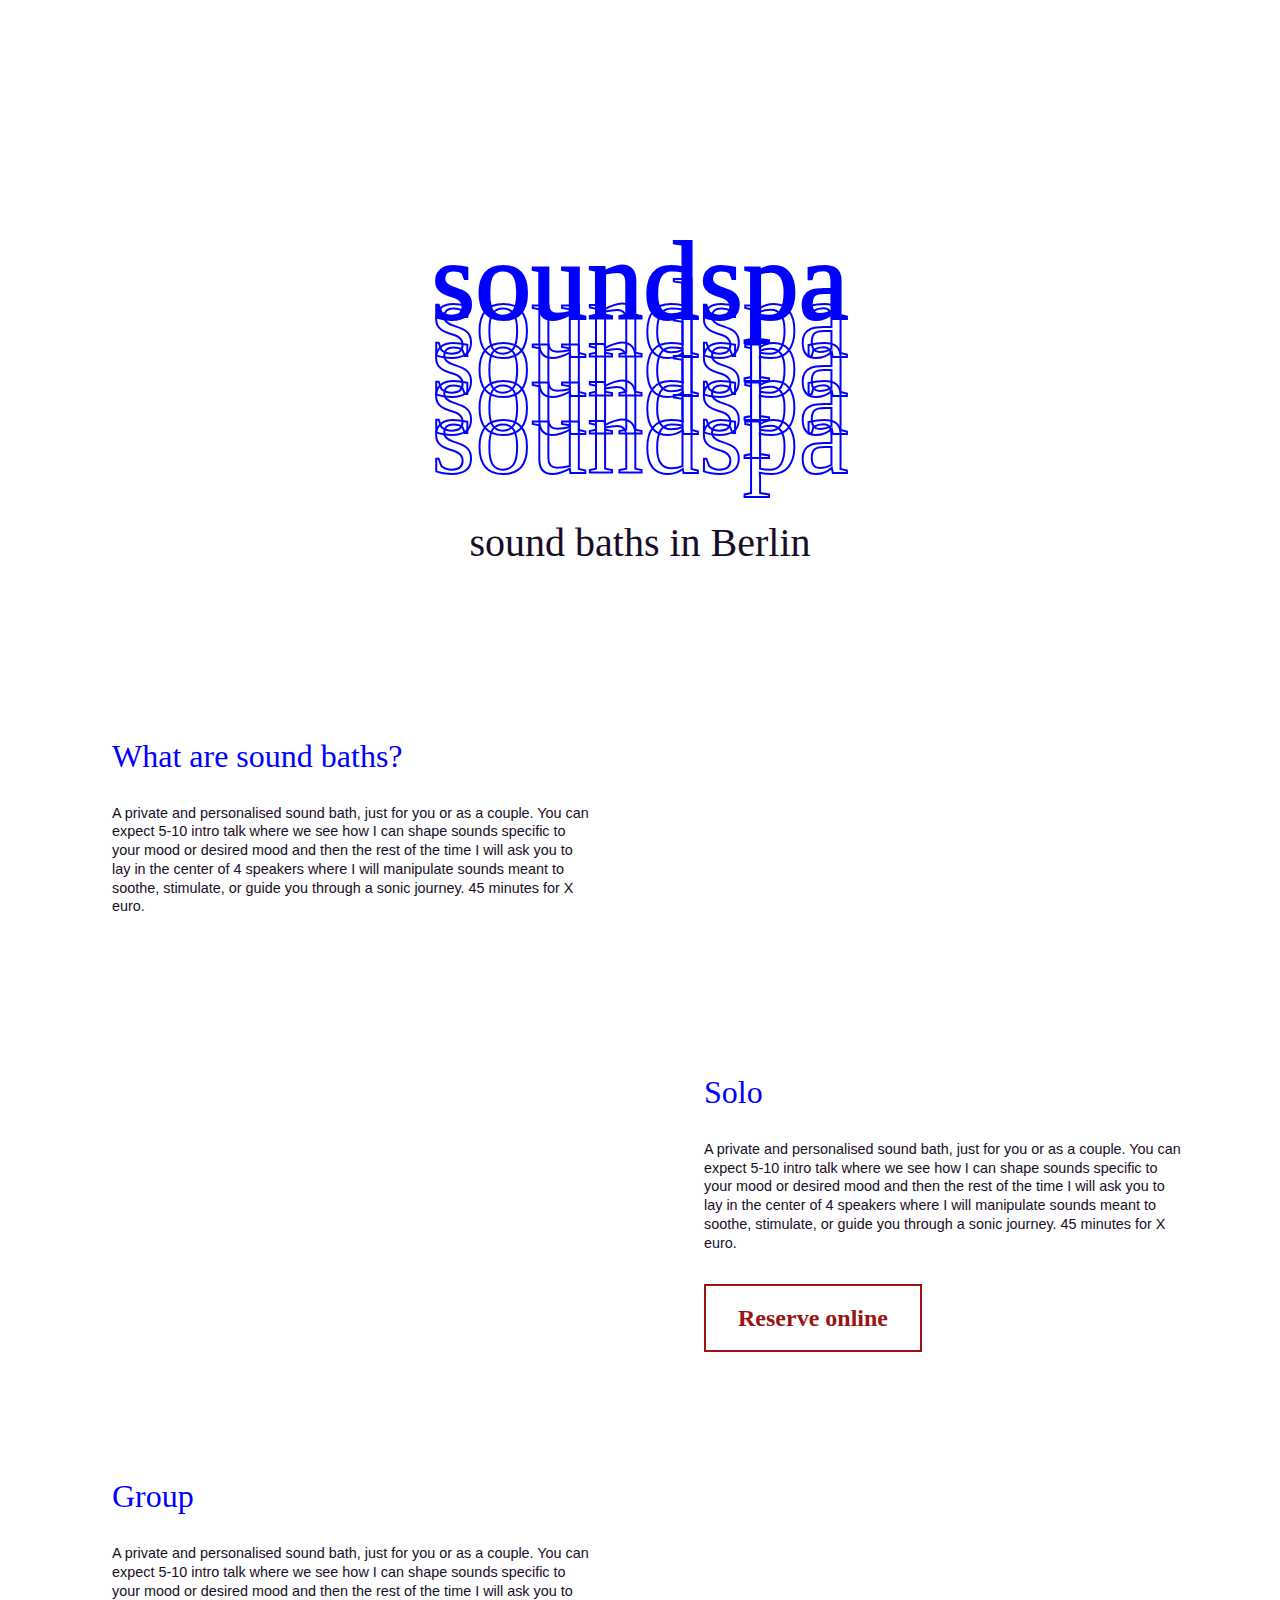
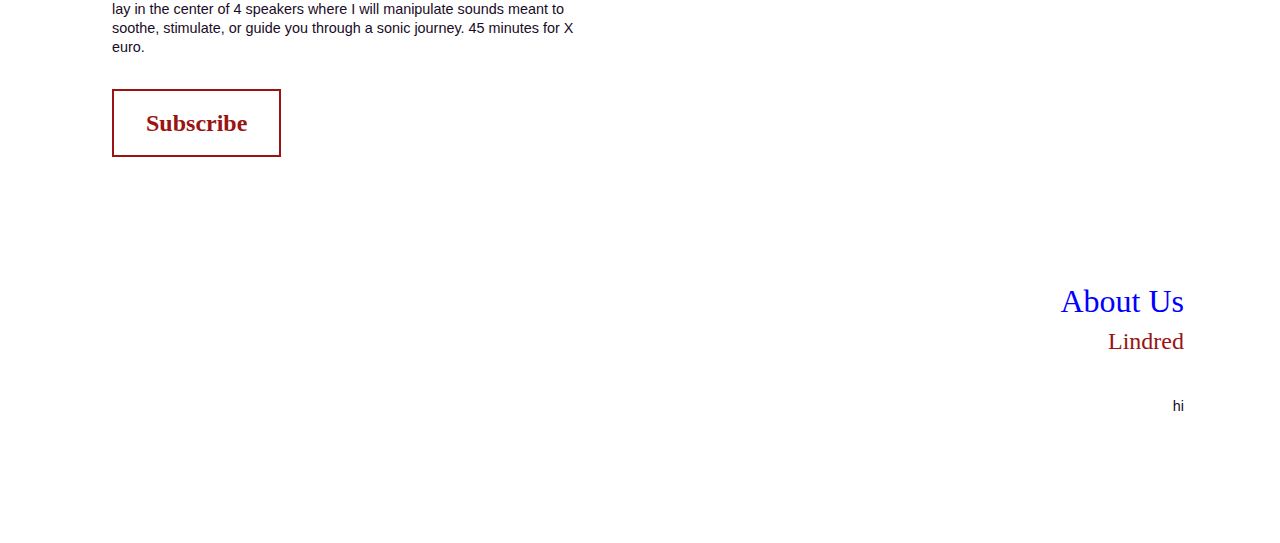
==== index.html @ a739b38c "init" ====
<!DOCTYPE html>
<html lang="en">
<head>
	<meta charset="utf-8">
	<title>SOUNDSPA Berlin</title>
	<link rel="stylesheet" href="style.css">
</head>

<body id="home">
	<header>
		<h1><span style="z-index:5;">soundspa</span>
			<span style="z-index:4:animation-delay:0.2s">soundspa</span>
			<span style="z-index:3;animation-delay:0.4s">soundspa</span>
			<span style="z-index:2;animation-delay:0.6s">soundspa</span>
			<span style="z-index:1;animation-delay:0.8s">soundspa</span></h1>
		<h2>sound baths in Berlin</h2>
	</header>
     	<section class="what">
		<h3>What are sound baths?</h3>
		
		<p>A private and personalised sound bath, just for you or as a couple. You can expect 5-10 intro talk where we see how I can shape sounds specific to your mood or desired mood and then the rest of the time I will ask you to lay in the center of 4 speakers where I will manipulate sounds meant to soothe, stimulate, or guide you through a sonic journey. 45 minutes for X euro.</p> 

	</section>

	<section class="solo">
		<h3>Solo</h3>

		<p>A private and personalised sound bath, just for you or as a couple. You can expect 5-10 intro talk where we see how I can shape sounds specific to your mood or desired mood and then the rest of the time I will ask you to lay in the center of 4 speakers where I will manipulate sounds meant to soothe, stimulate, or guide you through a sonic journey. 45 minutes for X euro.</p> 

		<button>Reserve online</button>
	</section>

	<div style="clear:right;"></div>

	<section class="group">
		<h3>Group</h3>

		<p>A private and personalised sound bath, just for you or as a couple. You can expect 5-10 intro talk where we see how I can shape sounds specific to your mood or desired mood and then the rest of the time I will ask you to lay in the center of 4 speakers where I will manipulate sounds meant to soothe, stimulate, or guide you through a sonic journey. 45 minutes for X euro.</p> 

		<button>Subscribe</button>
	</section>

	<section class="about">
		<h3>About Us</h3>

		<h4>Lindred</h4>
		<p>hi</p>
	</section>

</body>
</html>
---- style.css ----
/*------------------------------------*\
    RESET
\*------------------------------------*/
/* http://meyerweb.com/eric/tools/css/reset/ 
    v2.0b1 | 201101 
    NOTE:WORK IN PROGRESS
    USE WITH CAUTION AND TEST WITH ABANDON */

html,body,div,span,applet,object,iframe, h1,h2,h3,h4,h5,h6,p,blockquote,pre, a,abbr,acronym,address,big,cite,code, del,dfn,em,img,ins,kbd,q,s,samp, small,strike,strong,sub,sup,tt,var, b,u,i,center, dl,dt,dd,ol,ul,li, fieldset,form,label,legend, table,caption,tbody,tfoot,thead,tr,th,td, article,aside,canvas,details,figcaption,figure, footer,header,hgroup,menu,nav,section,summary, time,mark,audio,video{ margin:0; padding:0; border:0; outline:0; font-size:100%; font:inherit; vertical-align:baseline; } /* HTML5 display-role reset for older browsers */ article,aside,details,figcaption,figure, footer,header,hgroup,menu,nav,section{ display:block; } body{ line-height:1; } ol,ul{ list-style:none; } blockquote,q{ quotes:none; } blockquote:before,blockquote:after, q:before,q:after{ content:’’; content:none; }
/* remember to define visible focus styles! 
:focus{
    outline:?????;
} */

/* remember to highlight inserts somehow! */
ins{
    text-decoration:none;
}
del{
    text-decoration:line-through;
}

table{
    border-collapse:collapse;
    border-spacing:0;
}


/*------------------------------------*\
    $MAIN
\*------------------------------------*/
/* GO! */

@font-face {
  font-family: "Agrandir Variable", sans-serif;
  src: url("AgrandirVariable.ttf");
}

:root {
  --accent-colour: blue;
  --accent-light: #9a1412;
  --bg-colour: #FFF;
  --main-font: Agrandir Variable;
}

body {
    font-family: var(--main-font);
    font-size: 12px;
    color: #190C26;
}

header {
    position:relative;
    padding: 25vh 25vw;
    margin: auto;
}

h1 {
    font-size: 7rem;
    text-align: center;
    color: var(--accent-colour);
    -webkit-text-stroke: 2px var(--accent-colour);
    z-index: 2;
    font-stretch: ultra-expanded; 
    font-weight: 400;
}

h1 span {
    position: relative;
}

h1 span:not(:first-child) {
    color: transparent;
    display: block;
    margin-top: -4.6rem;
}

h2 {
   margin-top: 2rem;
   text-align: center;
   font-size: 2.5rem;
   font-variation-settings: "wght" 600, "wdth" 100;
}

header{
}

.header-video {
    padding: 2rem;
    width: calc(100vw - 4rem);
    filter: darken(1);
}

h3 {
    font-size: 2rem;
    font-variation-settings: "wght" 400, "wdth" 50;
    color: var(--accent-colour);
}

h4 {
    font-size: 1.5rem;
    line-height: 3rem;
    font-variation-settings: "wght" 100, "wdth" 200;
    color: var(--accent-light);
}

p {
    font-family: sans-serif;
    font-weight: 300;
    font-size: 0.9rem;
    max-width: 30rem;
    padding: 2rem 0;
    line-height: 1.3;
}

button {
    font-size: 1.5rem;
    line-height: 3rem;
    border: 2px solid var(--accent-light);
    padding: 0.5rem 2rem;
    background: var(--bg-colour);
    font-weight: 800;
    font-stretch: ultra-expanded; 
    color: var(--accent-light);
    font-family: var(--main-font);
    cursor: pointer;
}

button:hover{
    background-color: var(--accent-light);
    color: var(--bg-colour);
}

section {
    padding: 2rem;
    margin-bottom: 4rem;
}

section.what {
    margin-left: 5rem;
    max-width: 35rem;
    margin-top: -5rem;
    background: var(--bg-colour);
    position: relative;
    z-index: 2;
}

section.solo {
    float:right;
    margin-right: 4rem;
}

section.group {
    margin-left: 5rem;
}

section.about {
    float:right;
    text-align: right;
    margin-right: 4rem;
}
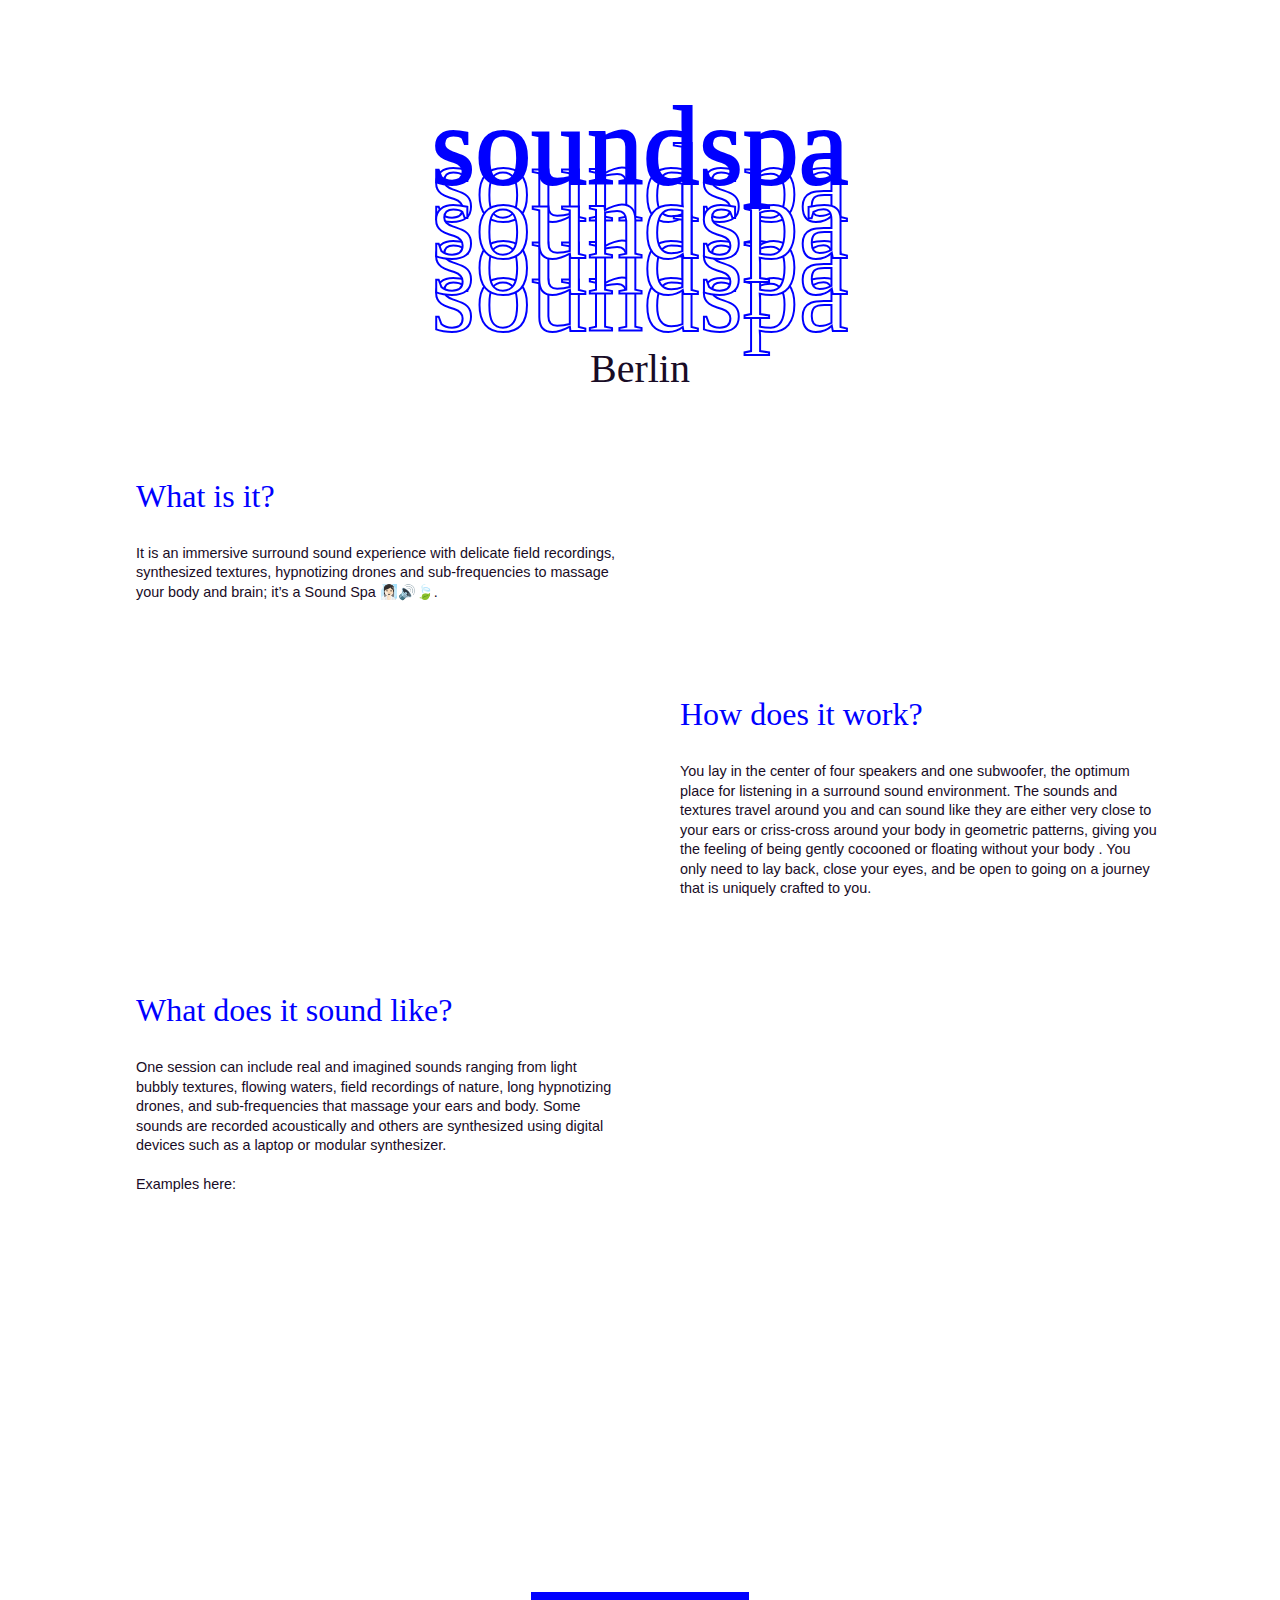
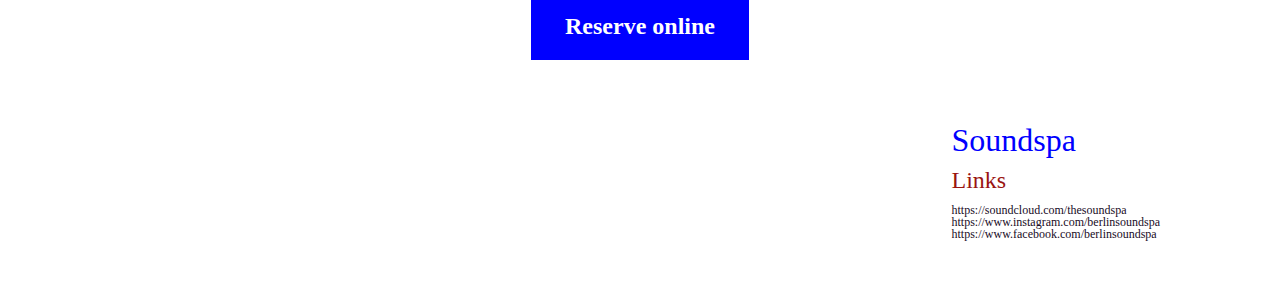
==== commit bfb287d8: "wip" ====
--- a/index.html
+++ b/index.html
@@ -1,51 +1,58 @@
 <!DOCTYPE html>
 <html lang="en">
 <head>
-	<meta charset="utf-8">
-	<title>SOUNDSPA Berlin</title>
-	<link rel="stylesheet" href="style.css">
+  <meta charset="utf-8">
+  <title>soundspa Berlin</title>
+  <link rel="stylesheet" href="style.css">
 </head>
 
 <body id="home">
-	<header>
-		<h1><span style="z-index:5;">soundspa</span>
-			<span style="z-index:4:animation-delay:0.2s">soundspa</span>
-			<span style="z-index:3;animation-delay:0.4s">soundspa</span>
-			<span style="z-index:2;animation-delay:0.6s">soundspa</span>
-			<span style="z-index:1;animation-delay:0.8s">soundspa</span></h1>
-		<h2>sound baths in Berlin</h2>
-	</header>
-     	<section class="what">
-		<h3>What are sound baths?</h3>
-		
-		<p>A private and personalised sound bath, just for you or as a couple. You can expect 5-10 intro talk where we see how I can shape sounds specific to your mood or desired mood and then the rest of the time I will ask you to lay in the center of 4 speakers where I will manipulate sounds meant to soothe, stimulate, or guide you through a sonic journey. 45 minutes for X euro.</p> 
+  <header>
+    <h1><span style="z-index:5;">soundspa</span>
+      <span style="z-index:2:animation-delay:0.2s">soundspa</span>
+      <span style="z-index:3;animation-delay:0.4s">soundspa</span>
+      <span style="z-index:2;animation-delay:0.6s">soundspa</span>
+      <span style="z-index:1;animation-delay:0.8s">soundspa</span></h1>
+    <h2>Berlin</h2>
+  </header>
+  <section class="left">
+    <h3>What is it?</h3>
+    
+    <p>It is an immersive surround sound experience with delicate field recordings, synthesized textures, hypnotizing drones and sub-frequencies to massage your body and brain; it’s a Sound Spa 🧖🏻‍♀️🔊🍃.</p> 
 
-	</section>
+  </section>
 
-	<section class="solo">
-		<h3>Solo</h3>
+  <section class="right">
+    <h3>How does it work?</h3>
 
-		<p>A private and personalised sound bath, just for you or as a couple. You can expect 5-10 intro talk where we see how I can shape sounds specific to your mood or desired mood and then the rest of the time I will ask you to lay in the center of 4 speakers where I will manipulate sounds meant to soothe, stimulate, or guide you through a sonic journey. 45 minutes for X euro.</p> 
+    <p>You lay in the center of four speakers and one subwoofer, the optimum place for listening in a surround sound environment. The sounds and textures travel around you and can sound like they are either very close to your ears or criss-cross around your body in geometric patterns, giving you the feeling of being gently cocooned or floating without your body . You only need to lay back, close your eyes, and be open to going on a journey that is uniquely crafted to you.</p> 
 
-		<button>Reserve online</button>
-	</section>
+  </section>
 
-	<div style="clear:right;"></div>
+  <div style="clear:right;"></div>
 
-	<section class="group">
-		<h3>Group</h3>
+  <section class="left">
+    <h3>What does it sound like? </h3>
 
-		<p>A private and personalised sound bath, just for you or as a couple. You can expect 5-10 intro talk where we see how I can shape sounds specific to your mood or desired mood and then the rest of the time I will ask you to lay in the center of 4 speakers where I will manipulate sounds meant to soothe, stimulate, or guide you through a sonic journey. 45 minutes for X euro.</p> 
+    <p>One session can include real and imagined sounds ranging from light bubbly textures, flowing waters, field recordings of nature, long hypnotizing drones, and sub-frequencies that massage your ears and body. Some sounds are recorded acoustically and others are synthesized using digital devices such as a laptop or modular synthesizer. <br><br>Examples here:</p> 
+    
+    <iframe width="500px" height="300" scrolling="no" frameborder="no" allow="autoplay" src="https://w.soundcloud.com/player/?url=https%3A//api.soundcloud.com/tracks/858609508&color=%23	&auto_play=false&hide_related=false&show_comments=true&show_user=true&show_reposts=false&show_teaser=true&visual=true"></iframe>
+  </section>
+  
+  <section class="center">
+    <button class="appointlet-hack" data-appointlet-organization="berlinsoundspa"><script src="https://www.appointletcdn.com/loader/loader.min.js">Reserve online</button></script>
+  </section>
 
-		<button>Subscribe</button>
-	</section>
+  <section class="right">
+    <h3>Soundspa</h3>
 
-	<section class="about">
-		<h3>About Us</h3>
-
-		<h4>Lindred</h4>
-		<p>hi</p>
-	</section>
+    <h4>Links</h4>
+    <ul>
+      <li>https://soundcloud.com/thesoundspa</li>
+      <li>https://www.instagram.com/berlinsoundspa</li>
+      <li>https://www.facebook.com/berlinsoundspa</li>
+    </ul>
+  </section>
 
 </body>
 </html>
--- a/style.css
+++ b/style.css
@@ -47,16 +47,49 @@
     font-family: var(--main-font);
     font-size: 12px;
     color: #190C26;
+    max-width: 1200px;
+    margin: auto;
 }
 
 header {
-    position:relative;
-    padding: 25vh 25vw;
+    position: relative;
     margin: auto;
+    padding-top: 10vh;
+    height: 70vh;
+    margin-bottom: -20vw;
 }
 
+@media screen and (max-width: 480px) {
+  h1 {
+    font-size:2.5rem;
+    -webkit-text-stroke: 1px var(--accent-colour);
+  }
+  h1 span:not(:first-child) {
+    margin-top: -1.3rem;
+  }
+}
+
+@media screen and (min-width: 480px) {
+  h1 span{
+    font-size: 4rem;
+/*     font-size: calc(47px + (7rem - 47) * ((100vw - 300px) / (1000 - 300))); */
+  }
+  h1 span:not(:first-child) {
+    margin-top: -2.1rem;
+  }
+}
+
+@media screen and (min-width: 1000px) {
+  h1 span{
+    font-size: 7rem;
+  }
+  h1 span:not(:first-child) {
+    margin-top: -4.7rem;
+  }
+}
+
+
 h1 {
-    font-size: 7rem;
     text-align: center;
     color: var(--accent-colour);
     -webkit-text-stroke: 2px var(--accent-colour);
@@ -70,25 +103,15 @@
 }
 
 h1 span:not(:first-child) {
-    color: transparent;
+    color: var(--bg-colour);
     display: block;
-    margin-top: -4.6rem;
 }
 
 h2 {
-   margin-top: 2rem;
+   margin-top: 0rem;
    text-align: center;
    font-size: 2.5rem;
    font-variation-settings: "wght" 600, "wdth" 100;
-}
-
-header{
-}
-
-.header-video {
-    padding: 2rem;
-    width: calc(100vw - 4rem);
-    filter: darken(1);
 }
 
 h3 {
@@ -110,25 +133,28 @@
     font-size: 0.9rem;
     max-width: 30rem;
     padding: 2rem 0;
-    line-height: 1.3;
+    line-height: 1.35;
 }
 
 button {
     font-size: 1.5rem;
     line-height: 3rem;
-    border: 2px solid var(--accent-light);
+    border: 2px solid var(--accent-colour);
     padding: 0.5rem 2rem;
-    background: var(--bg-colour);
+    background: var(--accent-colour);
     font-weight: 800;
     font-stretch: ultra-expanded; 
-    color: var(--accent-light);
+    color: var(--bg-colour);
     font-family: var(--main-font);
     cursor: pointer;
 }
 
 button:hover{
-    background-color: var(--accent-light);
-    color: var(--bg-colour);
+    background-color: var(--bg-colour);
+    color: var(--accent-colour);
+}
+button.appointlet-hack:after {
+    content: "Reserve online"
 }
 
 section {
@@ -136,26 +162,22 @@
     margin-bottom: 4rem;
 }
 
-section.what {
+@media screen and (min-width: 800px) {
+  section {
+    padding: 1rem;
+    margin-bottom: 2rem;
+  }
+  
+  section.left {
     margin-left: 5rem;
-    max-width: 35rem;
-    margin-top: -5rem;
-    background: var(--bg-colour);
-    position: relative;
-    z-index: 2;
-}
+  }
 
-section.solo {
+  section.right {
     float:right;
     margin-right: 4rem;
+  }
+  
+  section.center {
+    text-align: center;
+  }
 }
-
-section.group {
-    margin-left: 5rem;
-}
-
-section.about {
-    float:right;
-    text-align: right;
-    margin-right: 4rem;
-}
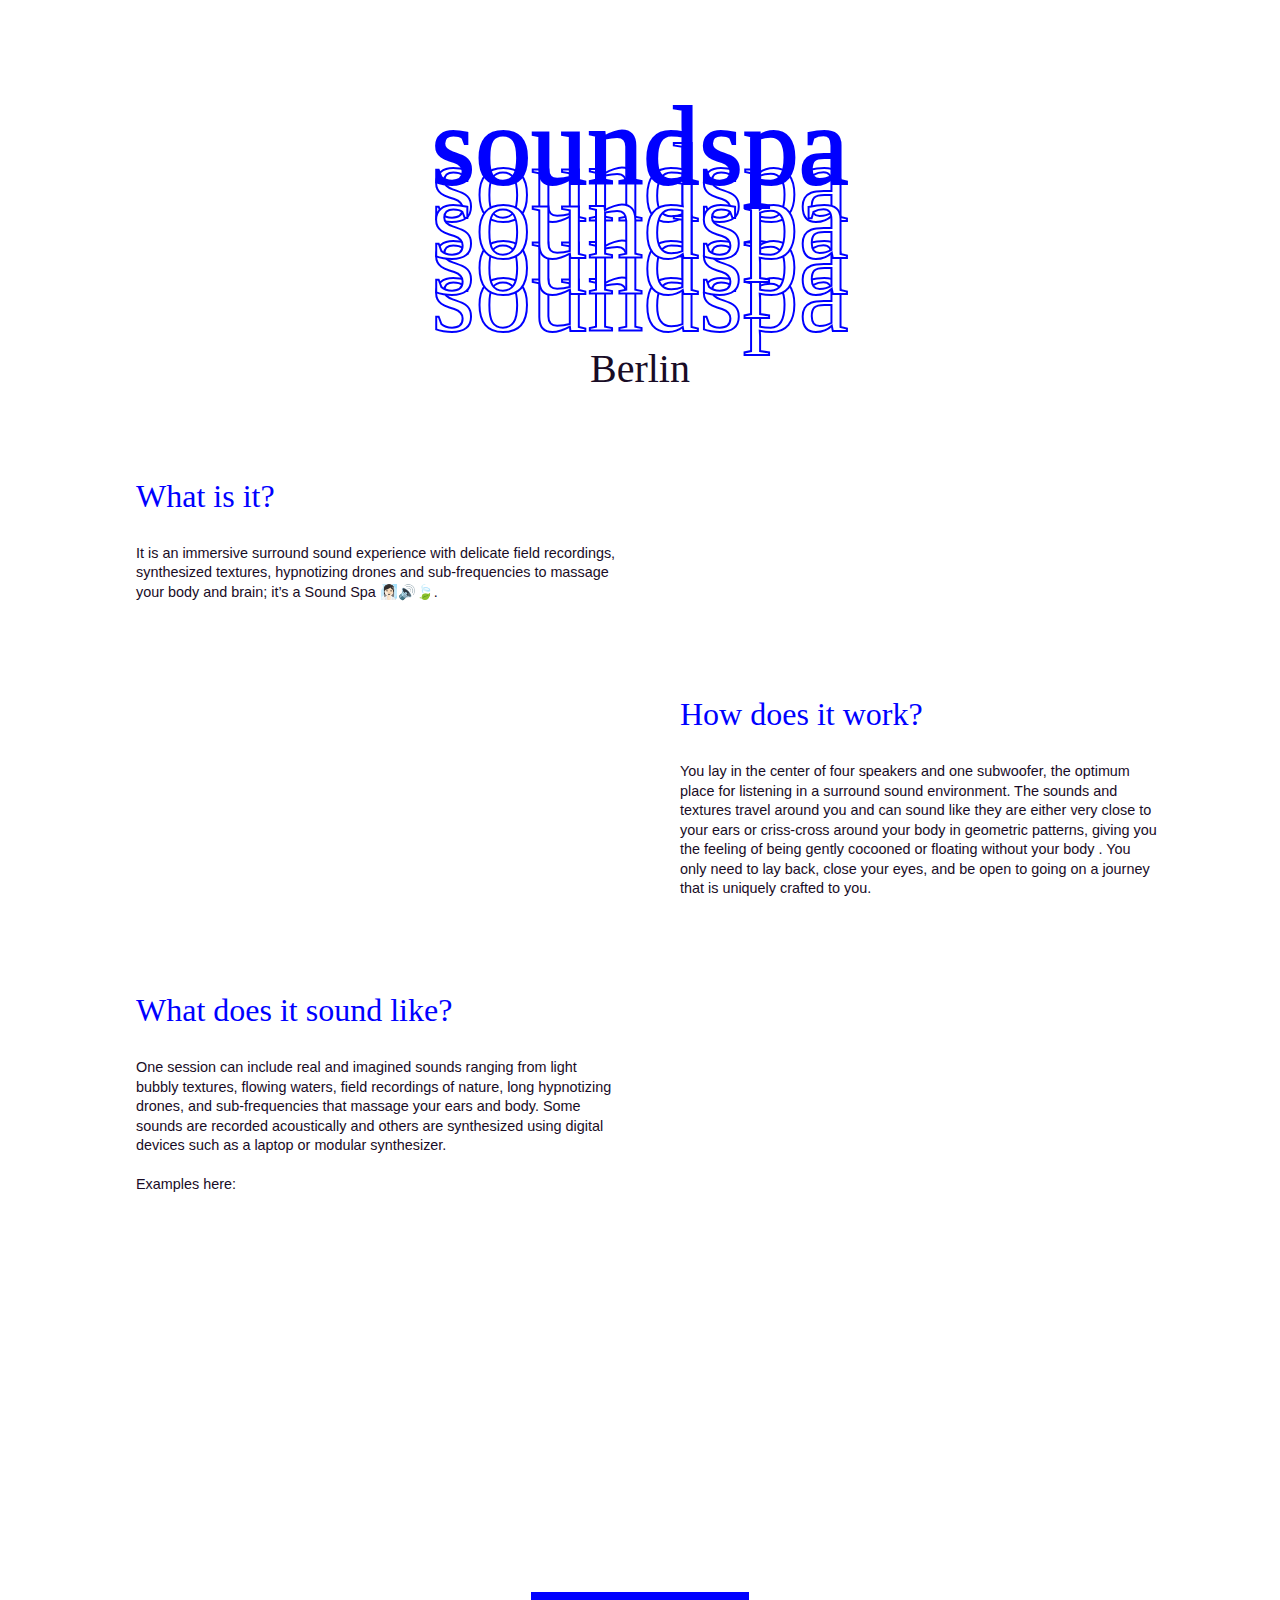
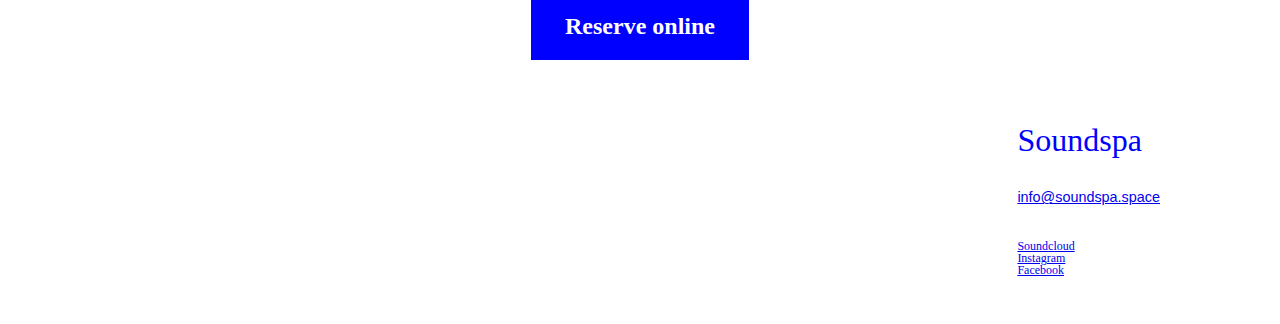
==== commit 56ec5496: "wip" ====
--- a/index.html
+++ b/index.html
@@ -45,12 +45,12 @@
 
   <section class="right">
     <h3>Soundspa</h3>
+    <p><a href="mailto:info@soundspa.space">info@soundspa.space</a></p>
 
-    <h4>Links</h4>
     <ul>
-      <li>https://soundcloud.com/thesoundspa</li>
-      <li>https://www.instagram.com/berlinsoundspa</li>
-      <li>https://www.facebook.com/berlinsoundspa</li>
+      <li><a href="https://soundcloud.com/thesoundspa">Soundcloud</a></li>
+      <li><a href="https://www.instagram.com/berlinsoundspa">Instagram</a></li>
+      <li><a href="https://www.facebook.com/berlinsoundspa">Facebook</a></li>
     </ul>
   </section>
 
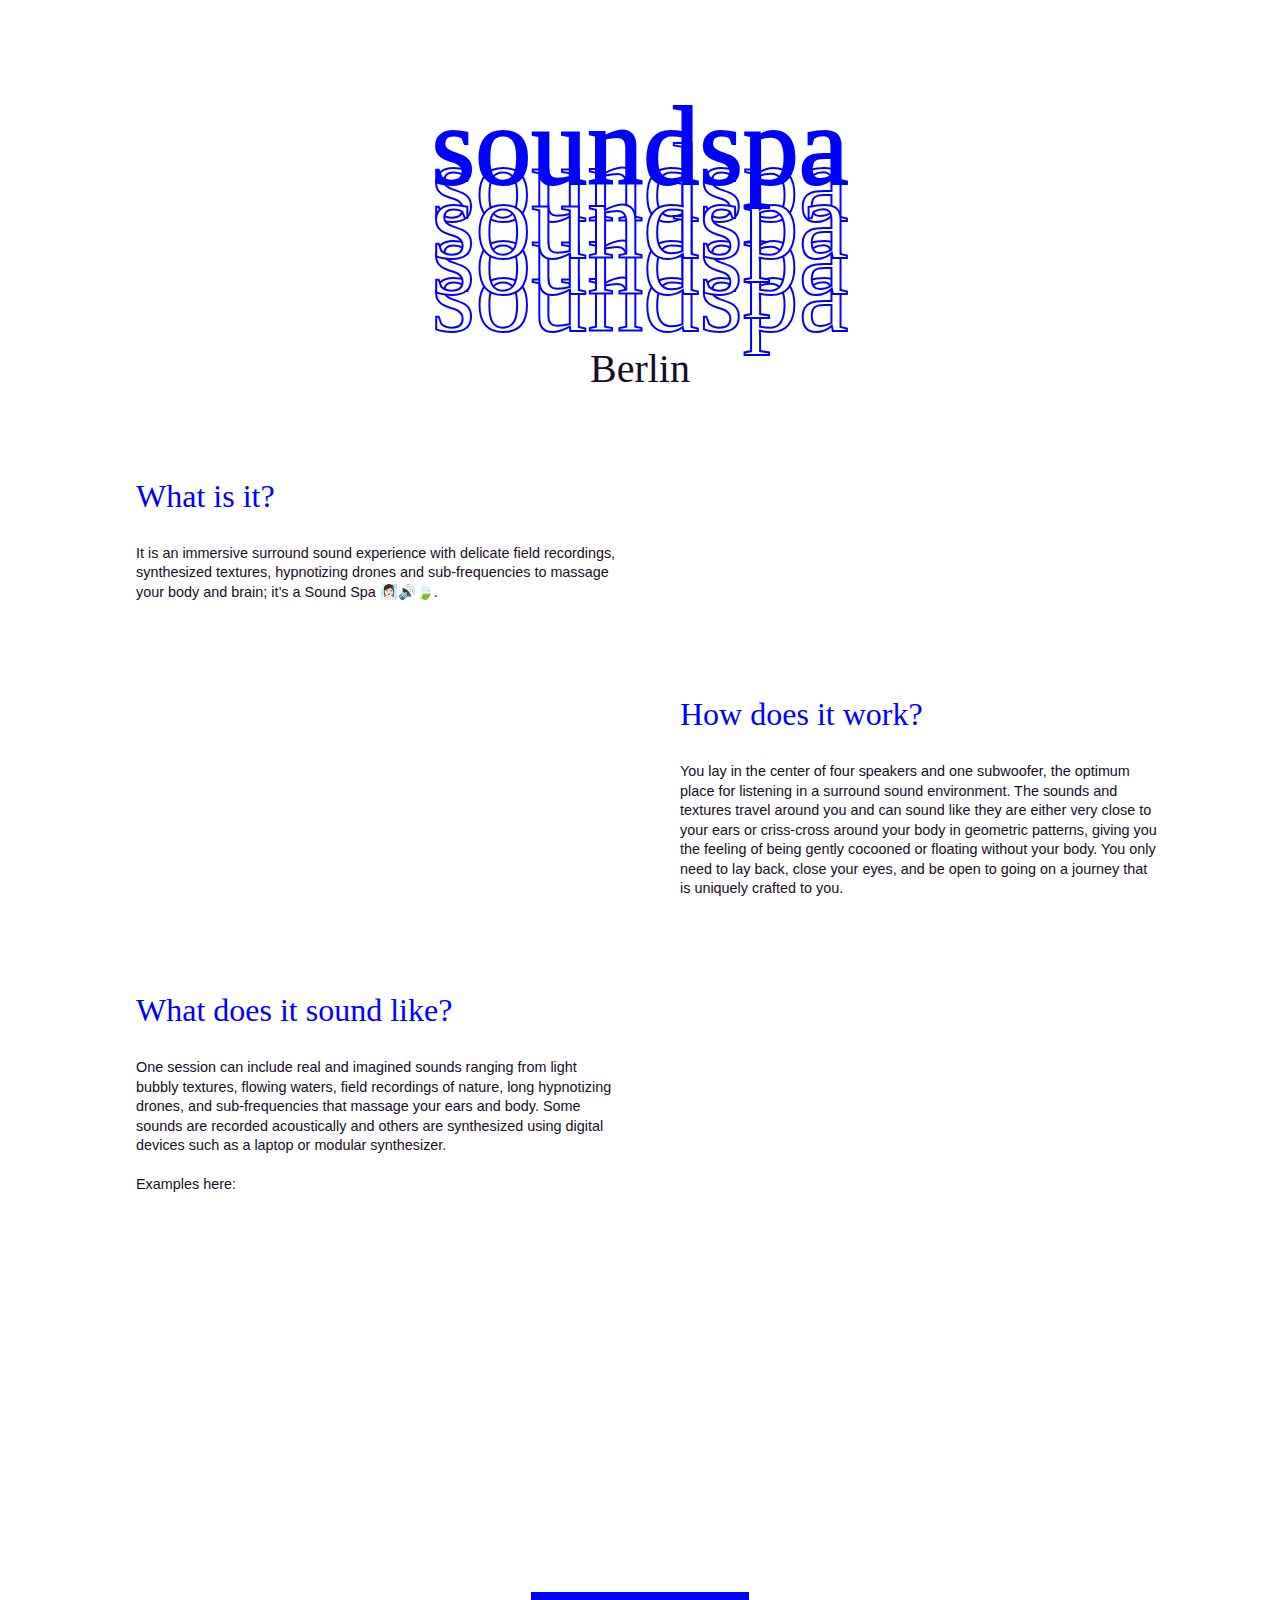
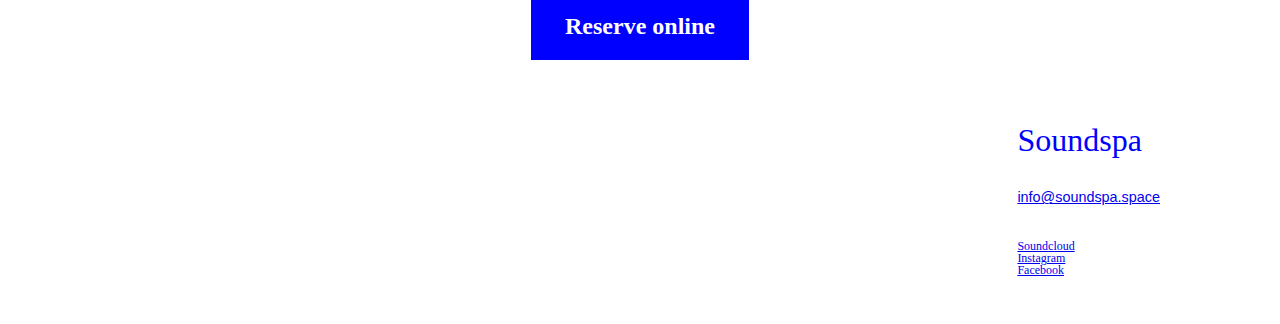
==== commit 35ad051e: "Update index.html" ====
--- a/index.html
+++ b/index.html
@@ -25,7 +25,7 @@
   <section class="right">
     <h3>How does it work?</h3>
 
-    <p>You lay in the center of four speakers and one subwoofer, the optimum place for listening in a surround sound environment. The sounds and textures travel around you and can sound like they are either very close to your ears or criss-cross around your body in geometric patterns, giving you the feeling of being gently cocooned or floating without your body . You only need to lay back, close your eyes, and be open to going on a journey that is uniquely crafted to you.</p> 
+    <p>You lay in the center of four speakers and one subwoofer, the optimum place for listening in a surround sound environment. The sounds and textures travel around you and can sound like they are either very close to your ears or criss-cross around your body in geometric patterns, giving you the feeling of being gently cocooned or floating without your body. You only need to lay back, close your eyes, and be open to going on a journey that is uniquely crafted to you.</p> 
 
   </section>
 
